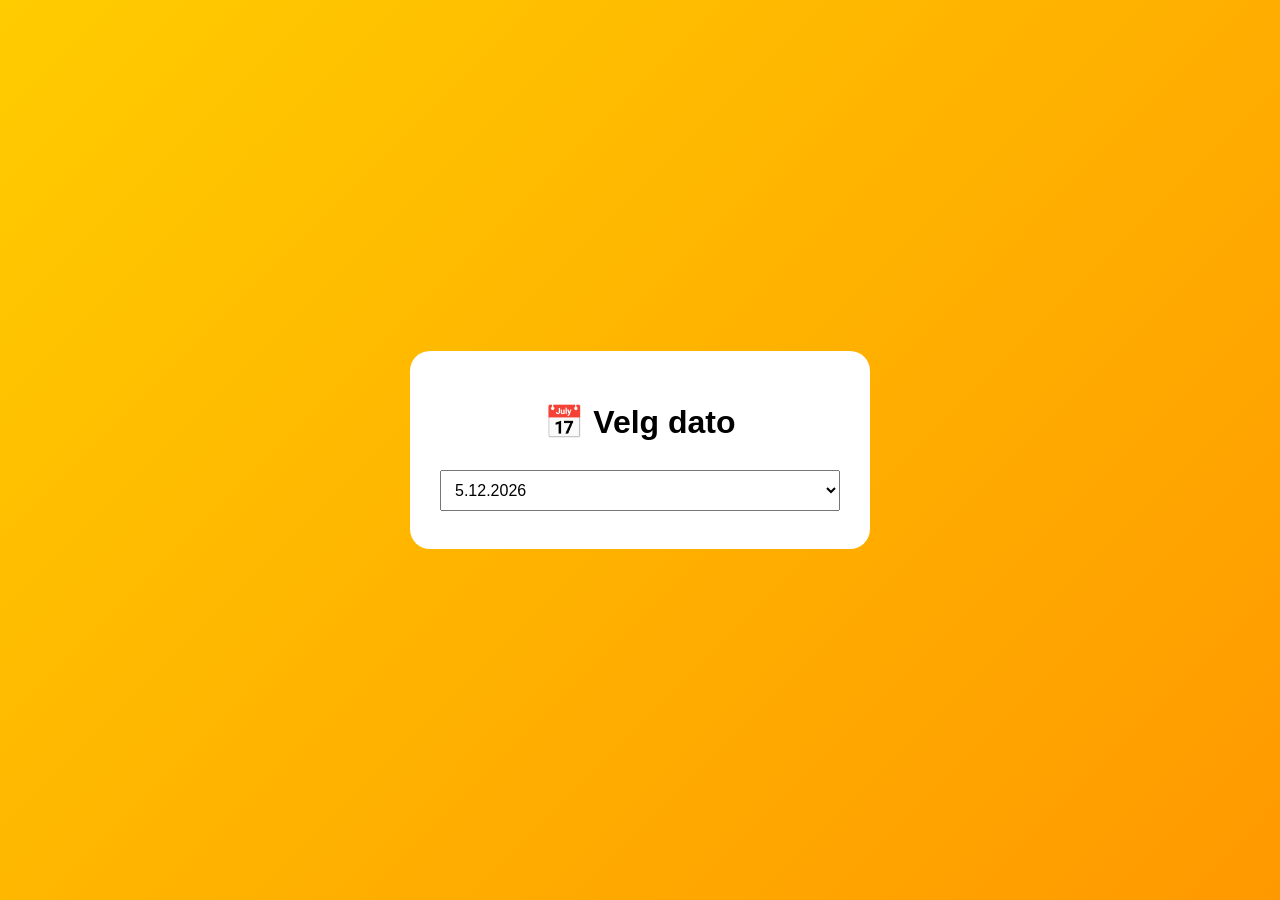
==== booking.html @ d033d70d "Create booking.html" ====
<!DOCTYPE html>
<html lang="no">
<head>
<meta charset="UTF-8">
<meta name="viewport" content="width=device-width, initial-scale=1.0">
<title>Velg dato</title>

<style>
body{
    font-family:Arial,sans-serif;
    background:linear-gradient(135deg,#ffcc00,#ff9900);
    display:flex;
    justify-content:center;
    align-items:center;
    min-height:100vh;
    margin:0;
}

.box{
    background:white;
    padding:30px;
    border-radius:20px;
    text-align:center;
    width:400px;
}

select,input{
    width:100%;
    padding:10px;
    margin:8px 0;
    font-size:16px;
    box-sizing:border-box;
}

button{
    padding:12px 25px;
    font-size:18px;
    border:none;
    border-radius:10px;
    background:#4CAF50;
    color:white;
    cursor:pointer;
}

#nameSection{
    display:none;
}
</style>
</head>
<body>

<div class="box">

    <h1>📅 Velg dato</h1>

    <select id="dateSelect"></select>

    <div id="nameSection">
        <h3>Skriv inn navn</h3>

        <input type="text" id="firstName" placeholder="Fornavn">
        <input type="text" id="lastName" placeholder="Etternavn">

        <button onclick="confirmBooking()">Bekreft</button>
    </div>

    <div id="result"></div>

</div>

<script>
const select = document.getElementById("dateSelect");

// Lag datoer fra i dag til 20 dager frem
for(let i = 0; i <= 20; i++){
    const date = new Date();
    date.setDate(date.getDate() + i);

    const option = document.createElement("option");
    option.value = date.toLocaleDateString("no-NO");
    option.textContent = date.toLocaleDateString("no-NO");

    select.appendChild(option);
}

select.addEventListener("change", () => {
    document.getElementById("nameSection").style.display = "block";
});

function confirmBooking(){
    const date = select.value;
    const firstName = document.getElementById("firstName").value;
    const lastName = document.getElementById("lastName").value;

    if(firstName === "" || lastName === ""){
        alert("Fyll inn fornavn og etternavn.");
        return;
    }

    document.getElementById("result").innerHTML = `
        <h2>✅ Booking bekreftet!</h2>
        <p>📅 Dato: ${date}</p>
        <p>👤 ${firstName} ${lastName}</p>
        <h3>🎮 Ses snart på Brawl Stars!</h3>
    `;
}
</script>

</body>
</html>
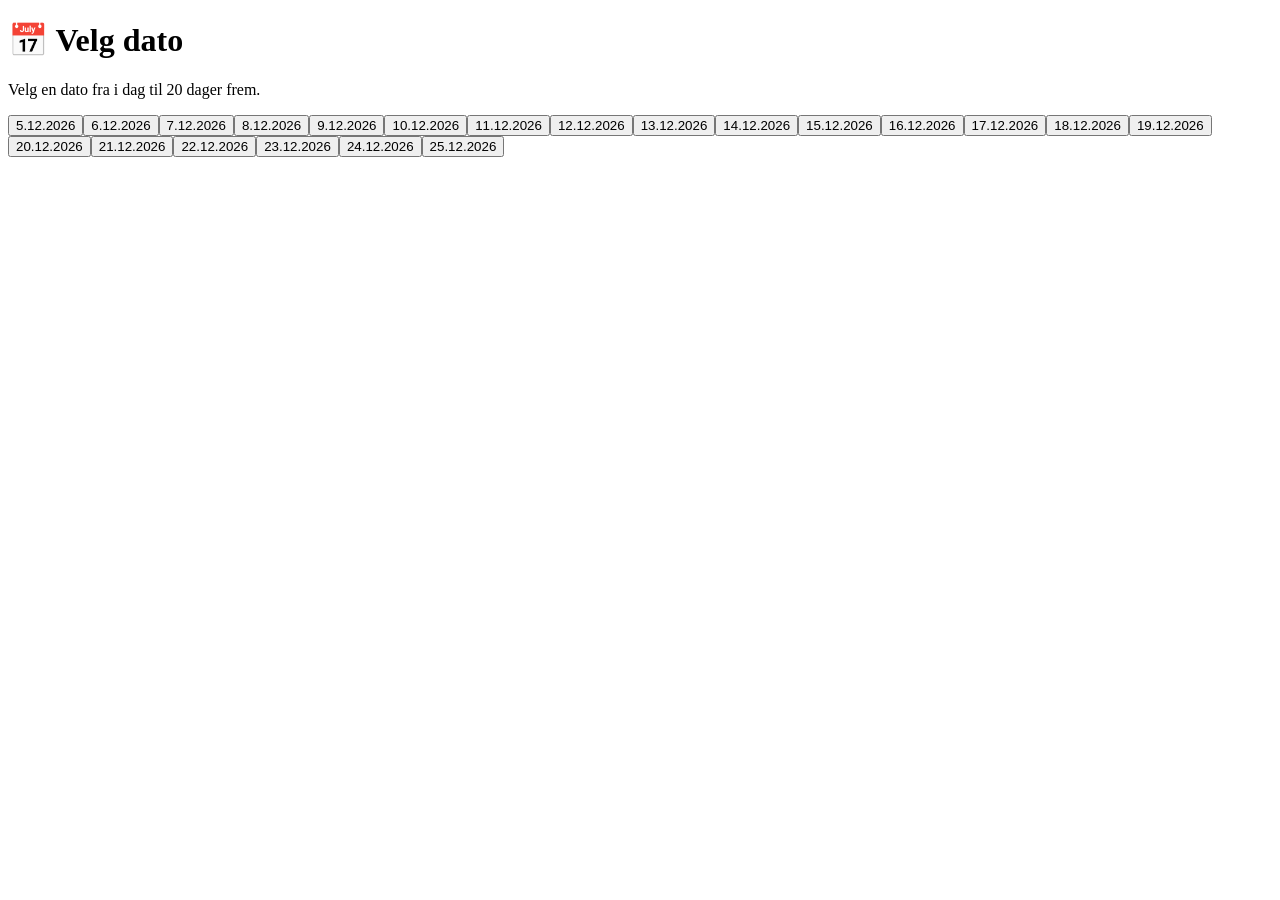
==== commit cfc51735: "Update booking.html" ====
--- a/booking.html
+++ b/booking.html
@@ -4,105 +4,34 @@
 <meta charset="UTF-8">
 <meta name="viewport" content="width=device-width, initial-scale=1.0">
 <title>Velg dato</title>
-
-<style>
-body{
-    font-family:Arial,sans-serif;
-    background:linear-gradient(135deg,#ffcc00,#ff9900);
-    display:flex;
-    justify-content:center;
-    align-items:center;
-    min-height:100vh;
-    margin:0;
-}
-
-.box{
-    background:white;
-    padding:30px;
-    border-radius:20px;
-    text-align:center;
-    width:400px;
-}
-
-select,input{
-    width:100%;
-    padding:10px;
-    margin:8px 0;
-    font-size:16px;
-    box-sizing:border-box;
-}
-
-button{
-    padding:12px 25px;
-    font-size:18px;
-    border:none;
-    border-radius:10px;
-    background:#4CAF50;
-    color:white;
-    cursor:pointer;
-}
-
-#nameSection{
-    display:none;
-}
-</style>
+<link rel="stylesheet" href="style.css">
 </head>
 <body>
 
-<div class="box">
+<div class="card">
+    <h1>📅 Velg dato</h1>
+    <p>Velg en dato fra i dag til 20 dager frem.</p>
 
-    <h1>📅 Velg dato</h1>
-
-    <select id="dateSelect"></select>
-
-    <div id="nameSection">
-        <h3>Skriv inn navn</h3>
-
-        <input type="text" id="firstName" placeholder="Fornavn">
-        <input type="text" id="lastName" placeholder="Etternavn">
-
-        <button onclick="confirmBooking()">Bekreft</button>
-    </div>
-
-    <div id="result"></div>
-
+    <div id="dates"></div>
 </div>
 
 <script>
-const select = document.getElementById("dateSelect");
+const container = document.getElementById("dates");
 
-// Lag datoer fra i dag til 20 dager frem
-for(let i = 0; i <= 20; i++){
+for(let i = 0; i <= 20; i++) {
     const date = new Date();
     date.setDate(date.getDate() + i);
 
-    const option = document.createElement("option");
-    option.value = date.toLocaleDateString("no-NO");
-    option.textContent = date.toLocaleDateString("no-NO");
+    const btn = document.createElement("button");
+    btn.className = "date-btn";
+    btn.innerText = date.toLocaleDateString("no-NO");
 
-    select.appendChild(option);
-}
+    btn.onclick = () => {
+        localStorage.setItem("dato", btn.innerText);
+        window.location.href = "details.html";
+    };
 
-select.addEventListener("change", () => {
-    document.getElementById("nameSection").style.display = "block";
-});
-
-function confirmBooking(){
-    const date = select.value;
-    const firstName = document.getElementById("firstName").value;
-    const lastName = document.getElementById("lastName").value;
-
-    if(firstName === "" || lastName === ""){
-        alert("Fyll inn fornavn og etternavn.");
-        return;
-    }
-
-    document.getElementById("result").innerHTML = `
-        <h2>✅ Booking bekreftet!</h2>
-        <p>📅 Dato: ${date}</p>
-        <p>👤 ${firstName} ${lastName}</p>
-        <h3>🎮 Ses snart på Brawl Stars!</h3>
-    `;
+    container.appendChild(btn);
 }
 </script>
 
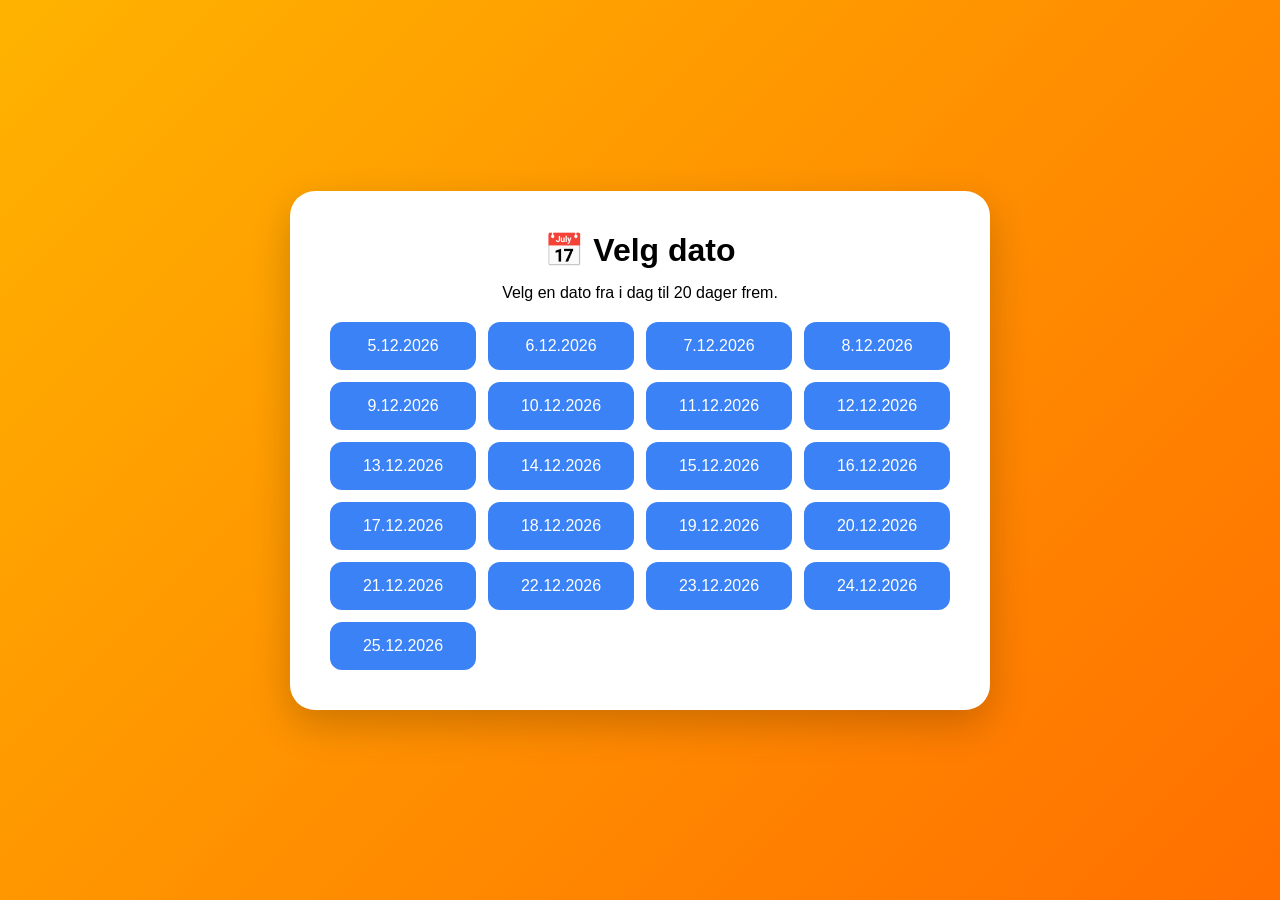
==== commit 130f51d4: "Update booking.html" ====
--- a/booking.html
+++ b/booking.html
@@ -28,7 +28,7 @@
 
     btn.onclick = () => {
         localStorage.setItem("dato", btn.innerText);
-        window.location.href = "details.html";
+        window.location.href = "packages.html";
     };
 
     container.appendChild(btn);
--- a/style.css
+++ b/style.css
@@ -0,0 +1,91 @@
+*{
+    margin:0;
+    padding:0;
+    box-sizing:border-box;
+}
+
+body{
+    min-height:100vh;
+    display:flex;
+    justify-content:center;
+    align-items:center;
+    background:linear-gradient(135deg,#ffb300,#ff6f00);
+    font-family:Arial,sans-serif;
+    padding:20px;
+}
+
+.card{
+    background:white;
+    padding:40px;
+    border-radius:25px;
+    text-align:center;
+    max-width:700px;
+    width:100%;
+    box-shadow:0 15px 40px rgba(0,0,0,.2);
+}
+
+h1{
+    margin-bottom:15px;
+}
+
+p{
+    margin-bottom:20px;
+}
+
+.btn{
+    border:none;
+    padding:15px 30px;
+    border-radius:12px;
+    cursor:pointer;
+    font-size:18px;
+    margin:10px;
+    transition:.3s;
+}
+
+.btn:hover{
+    transform:scale(1.05);
+}
+
+.yes{
+    background:#22c55e;
+    color:white;
+}
+
+.no{
+    background:#ef4444;
+    color:white;
+}
+
+#dates{
+    display:grid;
+    grid-template-columns:repeat(auto-fit,minmax(120px,1fr));
+    gap:12px;
+    margin-top:20px;
+}
+
+.date-btn{
+    padding:15px;
+    border:none;
+    border-radius:12px;
+    cursor:pointer;
+    background:#3b82f6;
+    color:white;
+    font-size:16px;
+}
+
+.date-btn:hover{
+    transform:scale(1.05);
+}
+
+input{
+    width:100%;
+    padding:15px;
+    margin:10px 0;
+    border:2px solid #ddd;
+    border-radius:10px;
+    font-size:16px;
+}
+
+.message{
+    margin-top:20px;
+}
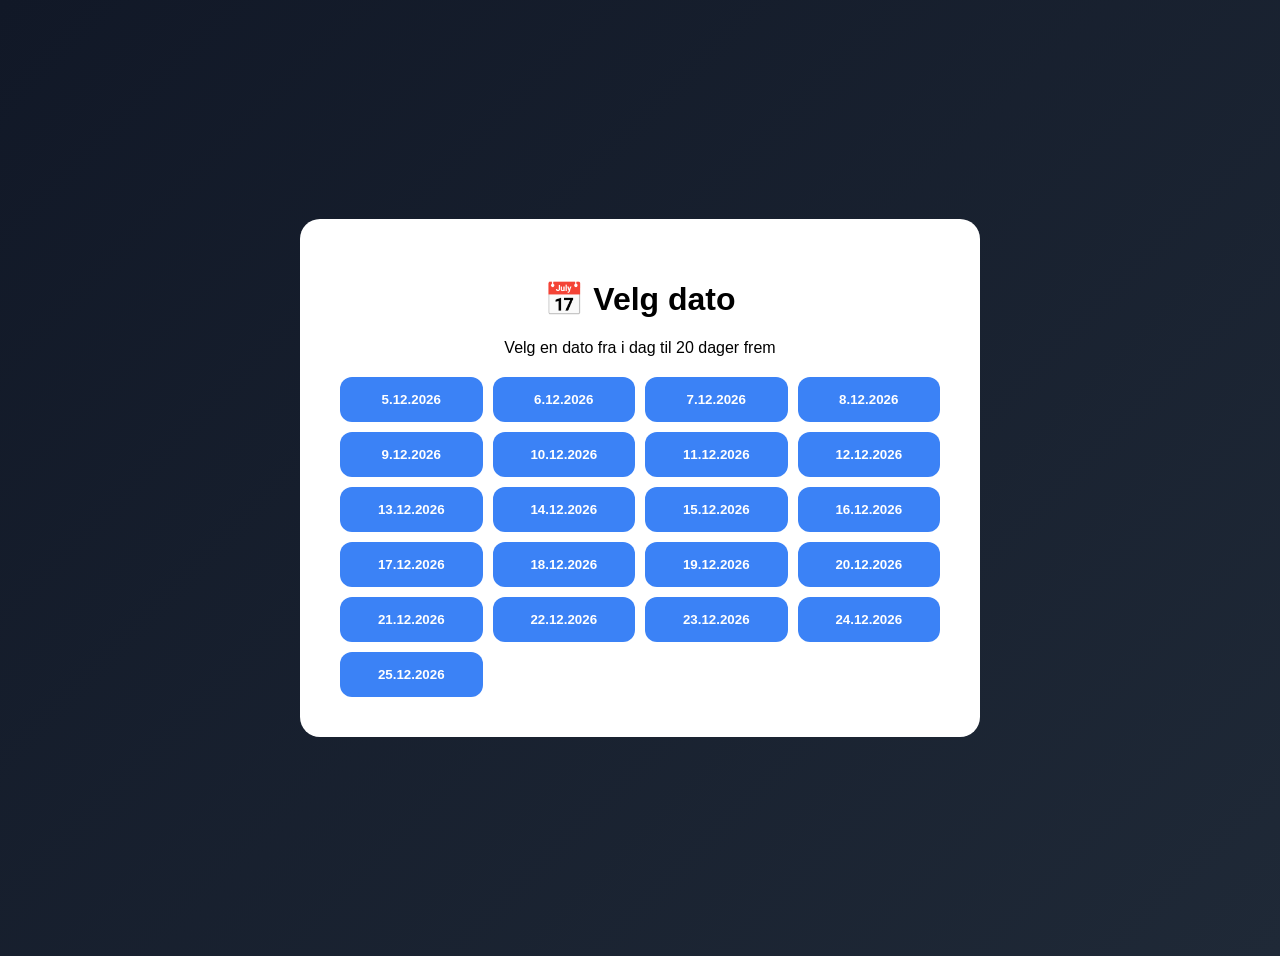
==== commit d5b60c79: "Update booking.html" ====
--- a/booking.html
+++ b/booking.html
@@ -4,13 +4,55 @@
 <meta charset="UTF-8">
 <meta name="viewport" content="width=device-width, initial-scale=1.0">
 <title>Velg dato</title>
-<link rel="stylesheet" href="style.css">
+
+<style>
+body {
+    font-family: Arial;
+    background: linear-gradient(135deg,#111827,#1f2937);
+    display:flex;
+    justify-content:center;
+    align-items:center;
+    min-height:100vh;
+    padding:20px;
+}
+
+.card {
+    background:white;
+    padding:40px;
+    border-radius:20px;
+    text-align:center;
+    width:100%;
+    max-width:600px;
+}
+
+#dates {
+    display:grid;
+    grid-template-columns:repeat(auto-fit,minmax(120px,1fr));
+    gap:10px;
+    margin-top:20px;
+}
+
+.date-btn {
+    padding:15px;
+    border:none;
+    border-radius:12px;
+    background:#3b82f6;
+    color:white;
+    font-weight:bold;
+    cursor:pointer;
+}
+
+.date-btn:hover {
+    background:#2563eb;
+}
+</style>
 </head>
+
 <body>
 
 <div class="card">
     <h1>📅 Velg dato</h1>
-    <p>Velg en dato fra i dag til 20 dager frem.</p>
+    <p>Velg en dato fra i dag til 20 dager frem</p>
 
     <div id="dates"></div>
 </div>
@@ -18,17 +60,21 @@
 <script>
 const container = document.getElementById("dates");
 
-for(let i = 0; i <= 20; i++) {
+for (let i = 0; i <= 20; i++) {
     const date = new Date();
     date.setDate(date.getDate() + i);
 
+    const iso = date.toISOString().split("T")[0];
+    const pretty = date.toLocaleDateString("no-NO");
+
     const btn = document.createElement("button");
     btn.className = "date-btn";
-    btn.innerText = date.toLocaleDateString("no-NO");
+    btn.innerText = pretty;
 
     btn.onclick = () => {
-        localStorage.setItem("dato", btn.innerText);
-        window.location.href = "packages.html";
+        localStorage.setItem("dato", pretty);
+        localStorage.setItem("datoISO", iso);
+        window.location.href = "tid.html";
     };
 
     container.appendChild(btn);
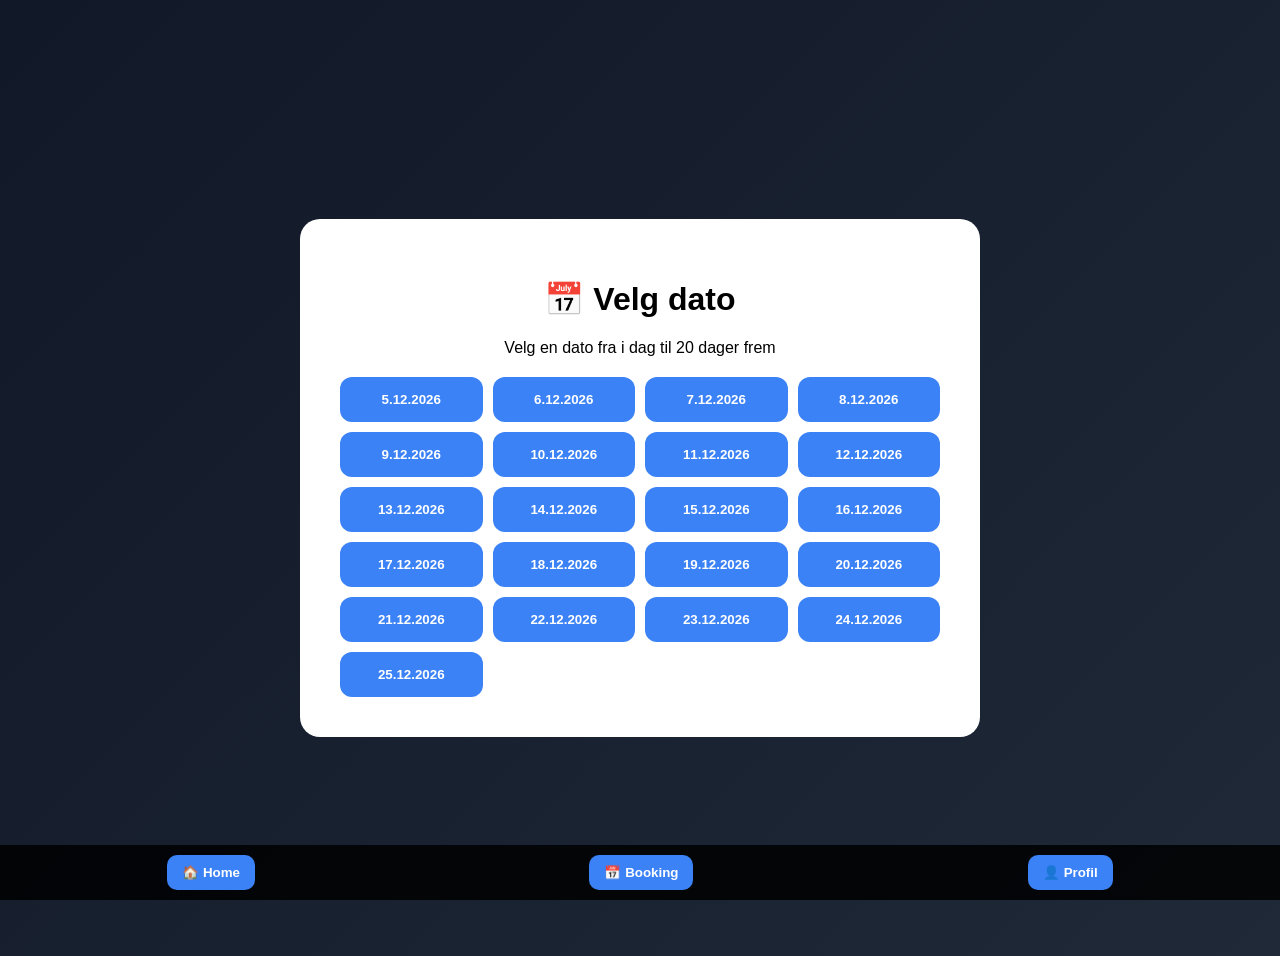
==== commit 10688397: "Update booking.html" ====
--- a/booking.html
+++ b/booking.html
@@ -45,6 +45,28 @@
 .date-btn:hover {
     background:#2563eb;
 }
+
+/* 🔥 LAGT TIL (bare for at baren funker) */
+.bottom-bar {
+    position: fixed;
+    bottom: 0;
+    left: 0;
+    width: 100%;
+    background: rgba(0,0,0,0.85);
+    display: flex;
+    justify-content: space-around;
+    padding: 10px 0;
+}
+
+.bottom-bar button {
+    background: #3b82f6;
+    border: none;
+    padding: 10px 15px;
+    border-radius: 10px;
+    color: white;
+    font-weight: bold;
+    cursor: pointer;
+}
 </style>
 </head>
 
@@ -64,8 +86,8 @@
     const date = new Date();
     date.setDate(date.getDate() + i);
 
+    const pretty = date.toLocaleDateString("no-NO");
     const iso = date.toISOString().split("T")[0];
-    const pretty = date.toLocaleDateString("no-NO");
 
     const btn = document.createElement("button");
     btn.className = "date-btn";
@@ -74,6 +96,7 @@
     btn.onclick = () => {
         localStorage.setItem("dato", pretty);
         localStorage.setItem("datoISO", iso);
+
         window.location.href = "tid.html";
     };
 
@@ -81,5 +104,27 @@
 }
 </script>
 
+<!-- 🔥 BUNN-BAR (samme design, bare lagt til JS funksjoner senere) -->
+<div class="bottom-bar">
+    <button onclick="goHome()">🏠 Home</button>
+    <button onclick="goBooking()">📅 Booking</button>
+    <button onclick="goProfile()">👤 Profil</button>
+</div>
+
+<!-- 🔥 LAGT TIL JS (må være for at knappene virker) -->
+<script>
+function goHome() {
+    window.location.href = "home.html";
+}
+
+function goBooking() {
+    window.location.href = "booking.html";
+}
+
+function goProfile() {
+    window.location.href = "profile.html";
+}
+</script>
+
 </body>
 </html>
